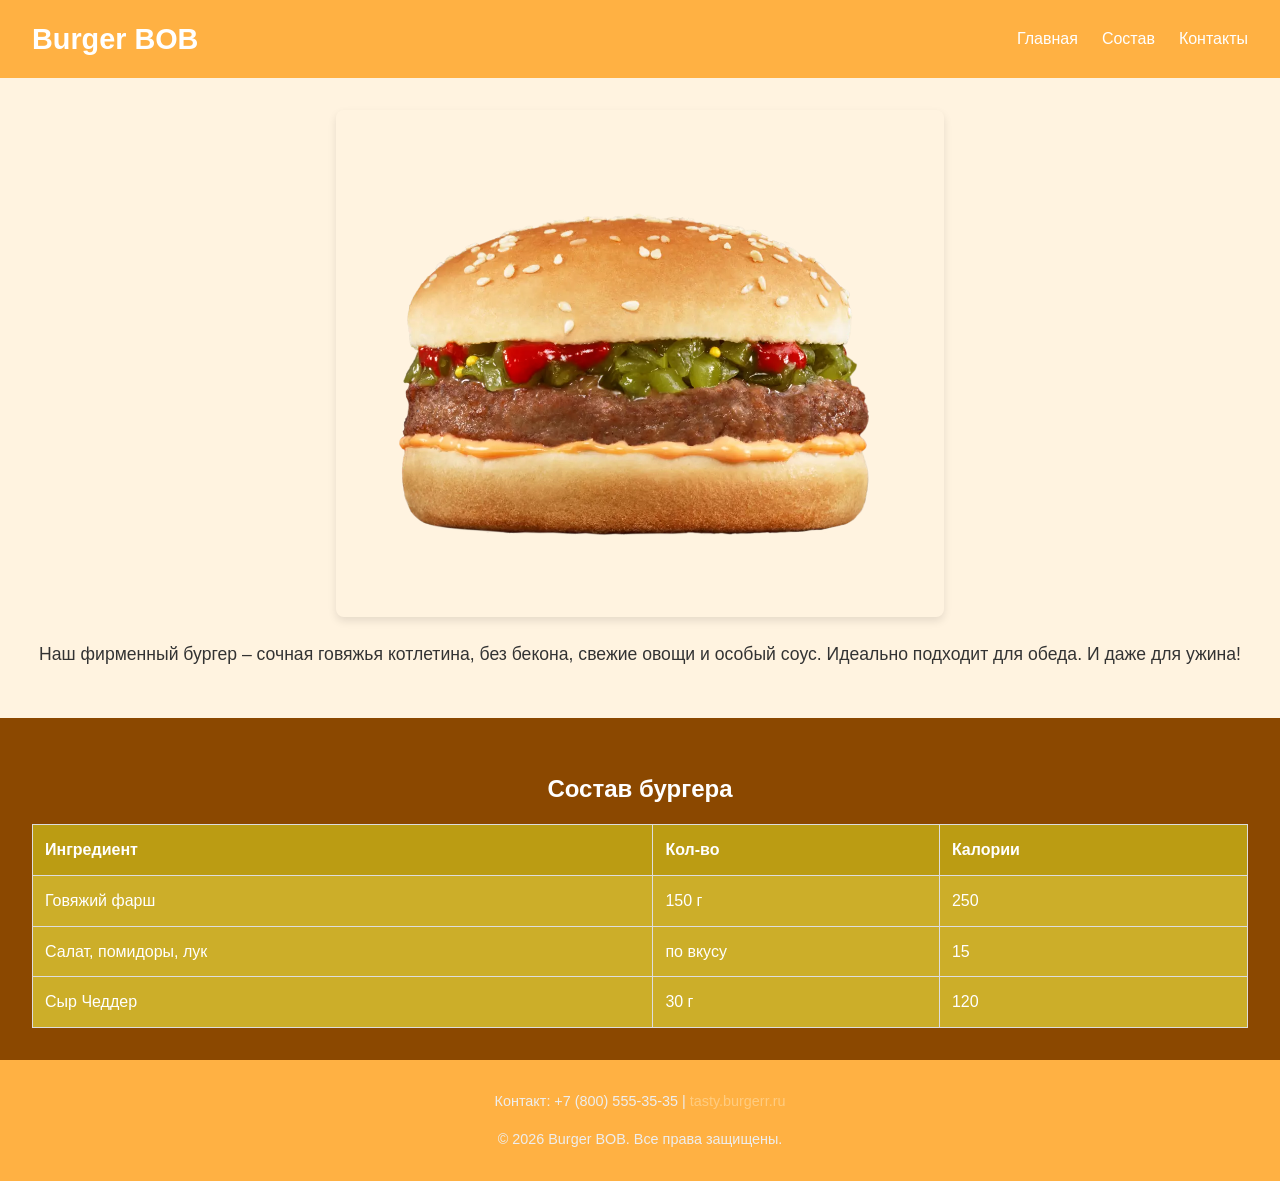
==== index.html @ ace16f2c "well done!" ====
<!DOCTYPE html>
<html lang="ru">
<head>
    <meta charset="UTF-8">
    <meta name="viewport" content="width=device-width, initial-scale=1.0">
    <title>Бургер — домашняя страница</title>
    <link rel="stylesheet" href="style.css">
    
    <!-- Шрифт https://fonts.google.com/specimen/National+Park?query=national&preview.script=Latn-->
    <link rel="preconnect" href="https://fonts.googleapis.com">
    <link rel="preconnect" href="https://fonts.gstatic.com" crossorigin>
    <link href="https://fonts.googleapis.com/css2?family=DM+Serif+Display:ital@0;1&family=Jost:ital,wght@0,100..900;1,100..900&family=National+Park:wght@200..800&display=swap" rel="stylesheet">

    
</head>
<body>
    <header class="site-header">
        <h1 class="logo">Burger BOB</h1>
        <nav class="main-nav">
            <ul>
                <li><a href="#">Главная</a></li>
                <li><a href="#menu">Состав</a></li>
                <li><a href="#contact">Контакты</a></li>
            </ul>
        </nav>
    </header>

    <main>
        <section class="hero">
            <img src="images/burger.webp" alt="Вкусный бургер" class="burger-photo">
            <p class="description">
                Наш фирменный бургер – сочная говяжья котлетина, без бекона, свежие овощи и особый соус. Идеально подходит для обеда. И даже для ужина!
            </p>
        </section>

        <section id="menu" class="ingredients">
            <h2>Состав бургера</h2>
            <table>
                <thead>
                    <tr>
                        <th>Ингредиент</th>
                        <th>Кол‑во</th>
                        <th>Калории</th>
                    </tr>
                </thead>
                <tbody>
                    <tr>
                        <td>Говяжий фарш</td>
                        <td>150 г</td>
                        <td>250</td>
                    </tr>
                    <tr>
                        <td>Салат, помидоры, лук</td>
                        <td>по вкусу</td>
                        <td>15</td>
                    </tr>
                    <tr>
                        <td>Сыр Чеддер</td>
                        <td>30 г</td>
                        <td>120</td>
                    </tr>
                </tbody>
            </table>
        </section>
    </main>

    
    <footer class="site-footer" id="contact">
        <p>Контакт: +7 (800) 555-35-35 | <a href="mailto:tasty.burgerr.ru">tasty.burgerr.ru</a></p>
        <p>&copy; 2026 Burger BOB. Все права защищены.</p>
    </footer>
</body>
</html>
---- style.css ----
body {
    margin: 0;
    font-family: 'National', sans-serif;
    line-height: 1.6;
    background-color: #fafafa;
    color: #333;
}

.site-header {
    background-color: #ffb143;
    color: white;
    padding: 1rem 2rem;
    display: flex;
    align-items: center;
    justify-content: space-between;
}
.site-header .logo {
    margin: 0;
    font-size: 1.8rem;
}
.main-nav ul {
    list-style: none;
    margin: 0;
    padding: 0;
    display: flex;
    gap: 1.5rem;
}
.main-nav a {
    color: white;
    text-decoration: none;
    font-weight: 500;
}
.main-nav a:hover {
    text-decoration: underline;
}

.hero {
    text-align: center;
    padding: 2rem;
    background-color: #fff3e0;
}
.burger-photo {
    max-width: 50%;
    height: auto;
    border-radius: 8px;
    box-shadow: 0 4px 8px rgba(0,0,0,0.1);
}
.description {
    margin-top: 1rem;
    font-size: 1.1rem;
}

/* табличка */
.ingredients {
    padding: 2rem;
    background-color: #8b4800;
    color: #fff;
}
.ingredients h2 {
    margin-bottom: 1rem;
    text-align: center;
}
table {
    width: 100%;
    border-collapse: collapse;
    margin-top: 1rem;
}
th, td {
    border: 1px solid #ddd;
    padding: 0.75rem;
    text-align: left;
}
th {
    background-color: #bb9c13;
}
tr {
    background-color: #ccae29;
}

/* футер */
.site-footer {
    background-color: #ffb143;
    color: #eee;
    text-align: center;
    padding: 1rem;
    font-size: 0.9rem;
}
.site-footer a {
    color: #ffcc80;
    text-decoration: none;
}
.site-footer a:hover {
    text-decoration: underline;
}
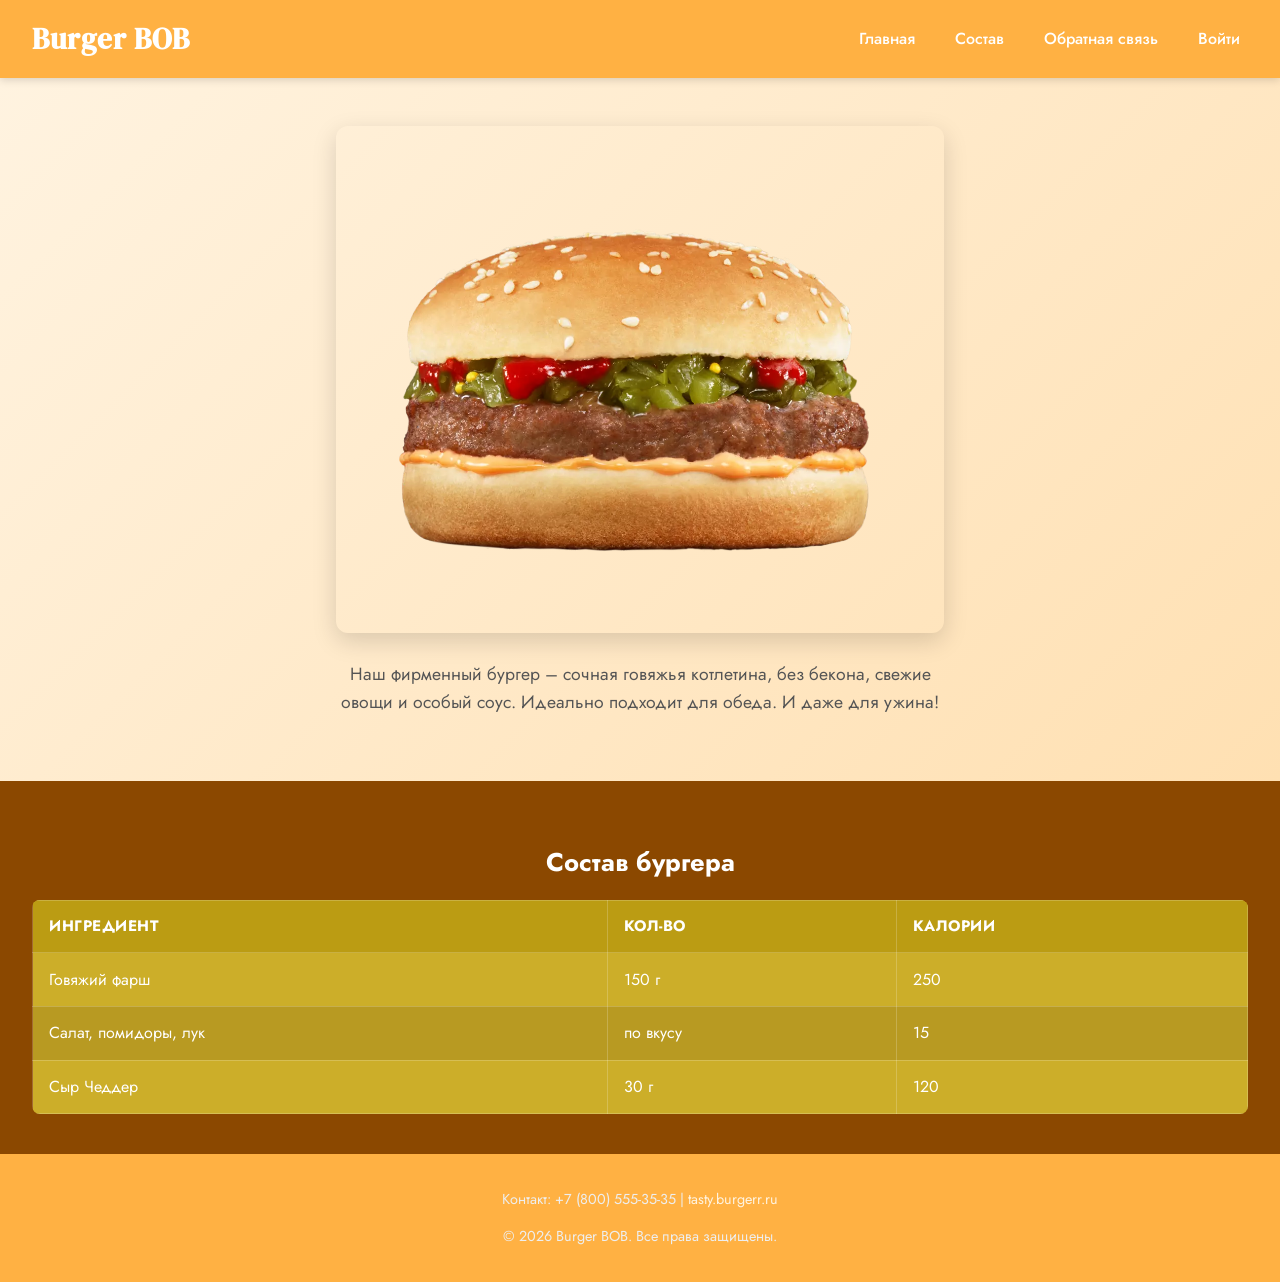
==== commit 36c8436a: "Lab 2" ====
--- a/index.html
+++ b/index.html
@@ -20,7 +20,8 @@
             <ul>
                 <li><a href="#">Главная</a></li>
                 <li><a href="#menu">Состав</a></li>
-                <li><a href="#contact">Контакты</a></li>
+                <li><a href="feedback.html">Обратная связь</a></li>
+                <li><a href="login.html">Войти</a></li>
             </ul>
         </nav>
     </header>
--- a/style.css
+++ b/style.css
@@ -1,11 +1,12 @@
 body {
     margin: 0;
-    font-family: 'National', sans-serif;
+    font-family: 'Jost', 'National Park', sans-serif;
     line-height: 1.6;
     background-color: #fafafa;
     color: #333;
 }
 
+/* ===== Шапка ===== */
 .site-header {
     background-color: #ffb143;
     color: white;
@@ -13,10 +14,16 @@
     display: flex;
     align-items: center;
     justify-content: space-between;
+    position: sticky;
+    top: 0;
+    z-index: 100;
+    box-shadow: 0 2px 8px rgba(0,0,0,0.15);
 }
 .site-header .logo {
     margin: 0;
     font-size: 1.8rem;
+    font-family: 'DM Serif Display', serif;
+    letter-spacing: 1px;
 }
 .main-nav ul {
     list-style: none;
@@ -29,66 +36,87 @@
     color: white;
     text-decoration: none;
     font-weight: 500;
+    padding: 0.25rem 0.5rem;
+    border-radius: 4px;
+    transition: background-color 0.2s;
 }
 .main-nav a:hover {
-    text-decoration: underline;
+    background-color: rgba(255,255,255,0.25);
+    text-decoration: none;
 }
 
 .hero {
     text-align: center;
-    padding: 2rem;
-    background-color: #fff3e0;
+    padding: 3rem 2rem;
+    background: linear-gradient(135deg, #fff3e0 0%, #ffe0b2 100%);
 }
 .burger-photo {
     max-width: 50%;
     height: auto;
-    border-radius: 8px;
-    box-shadow: 0 4px 8px rgba(0,0,0,0.1);
+    border-radius: 12px;
+    box-shadow: 0 8px 24px rgba(0,0,0,0.15);
+    transition: transform 0.3s;
+}
+.burger-photo:hover {
+    transform: scale(1.02);
 }
 .description {
-    margin-top: 1rem;
+    margin-top: 1.2rem;
     font-size: 1.1rem;
+    color: #555;
+    max-width: 600px;
+    margin-left: auto;
+    margin-right: auto;
 }
 
-/* табличка */
+/* ===== Таблица ===== */
 .ingredients {
-    padding: 2rem;
+    padding: 2.5rem 2rem;
     background-color: #8b4800;
     color: #fff;
 }
 .ingredients h2 {
     margin-bottom: 1rem;
     text-align: center;
+    font-size: 1.6rem;
 }
 table {
     width: 100%;
     border-collapse: collapse;
     margin-top: 1rem;
+    border-radius: 8px;
+    overflow: hidden;
 }
 th, td {
-    border: 1px solid #ddd;
-    padding: 0.75rem;
+    border: 1px solid rgba(255,255,255,0.2);
+    padding: 0.85rem 1rem;
     text-align: left;
 }
 th {
     background-color: #bb9c13;
+    font-size: 0.95rem;
+    text-transform: uppercase;
+    letter-spacing: 0.5px;
 }
 tr {
     background-color: #ccae29;
 }
+tr:nth-child(even) {
+    background-color: #b89a22;
+}
 
-/* футер */
+/* ===== Футер ===== */
 .site-footer {
     background-color: #ffb143;
     color: #eee;
     text-align: center;
-    padding: 1rem;
+    padding: 1.2rem 1rem;
     font-size: 0.9rem;
 }
 .site-footer a {
-    color: #ffcc80;
+    color: #fff3e0;
     text-decoration: none;
 }
 .site-footer a:hover {
     text-decoration: underline;
-}
+}
